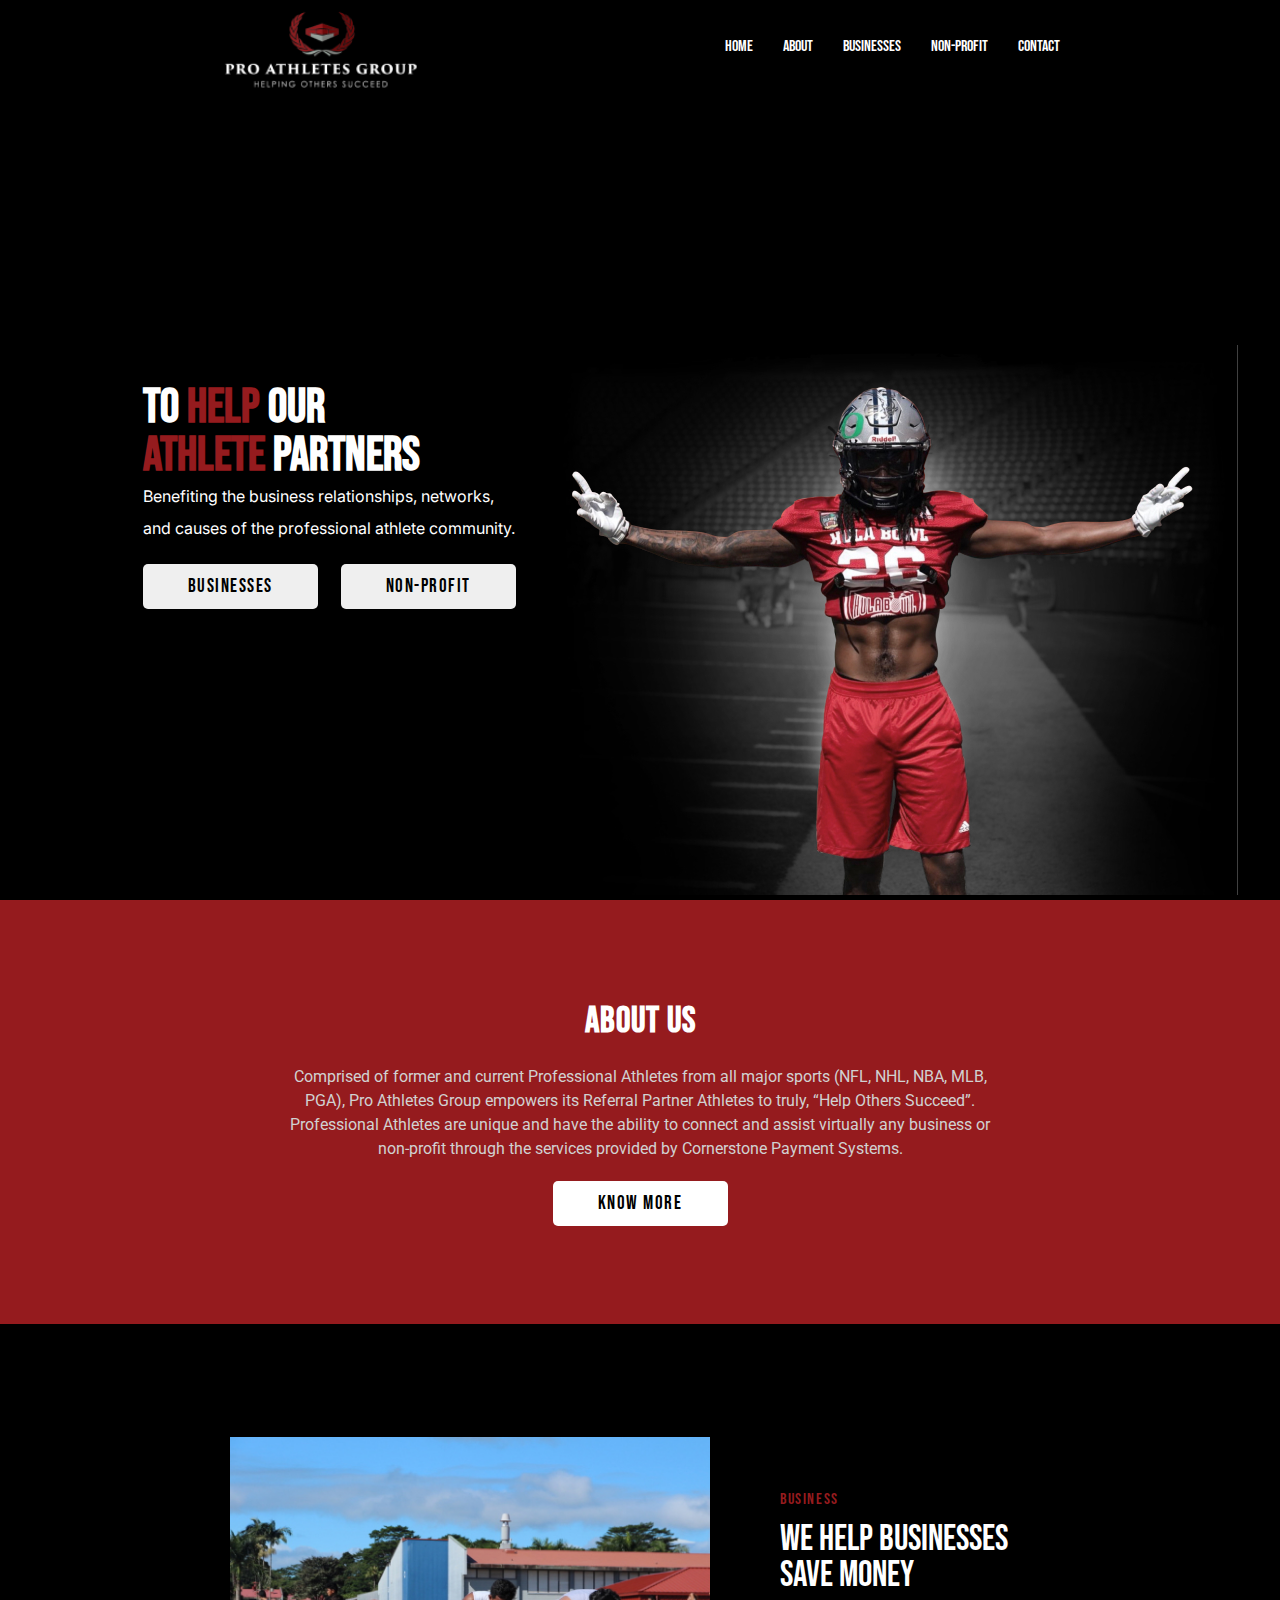
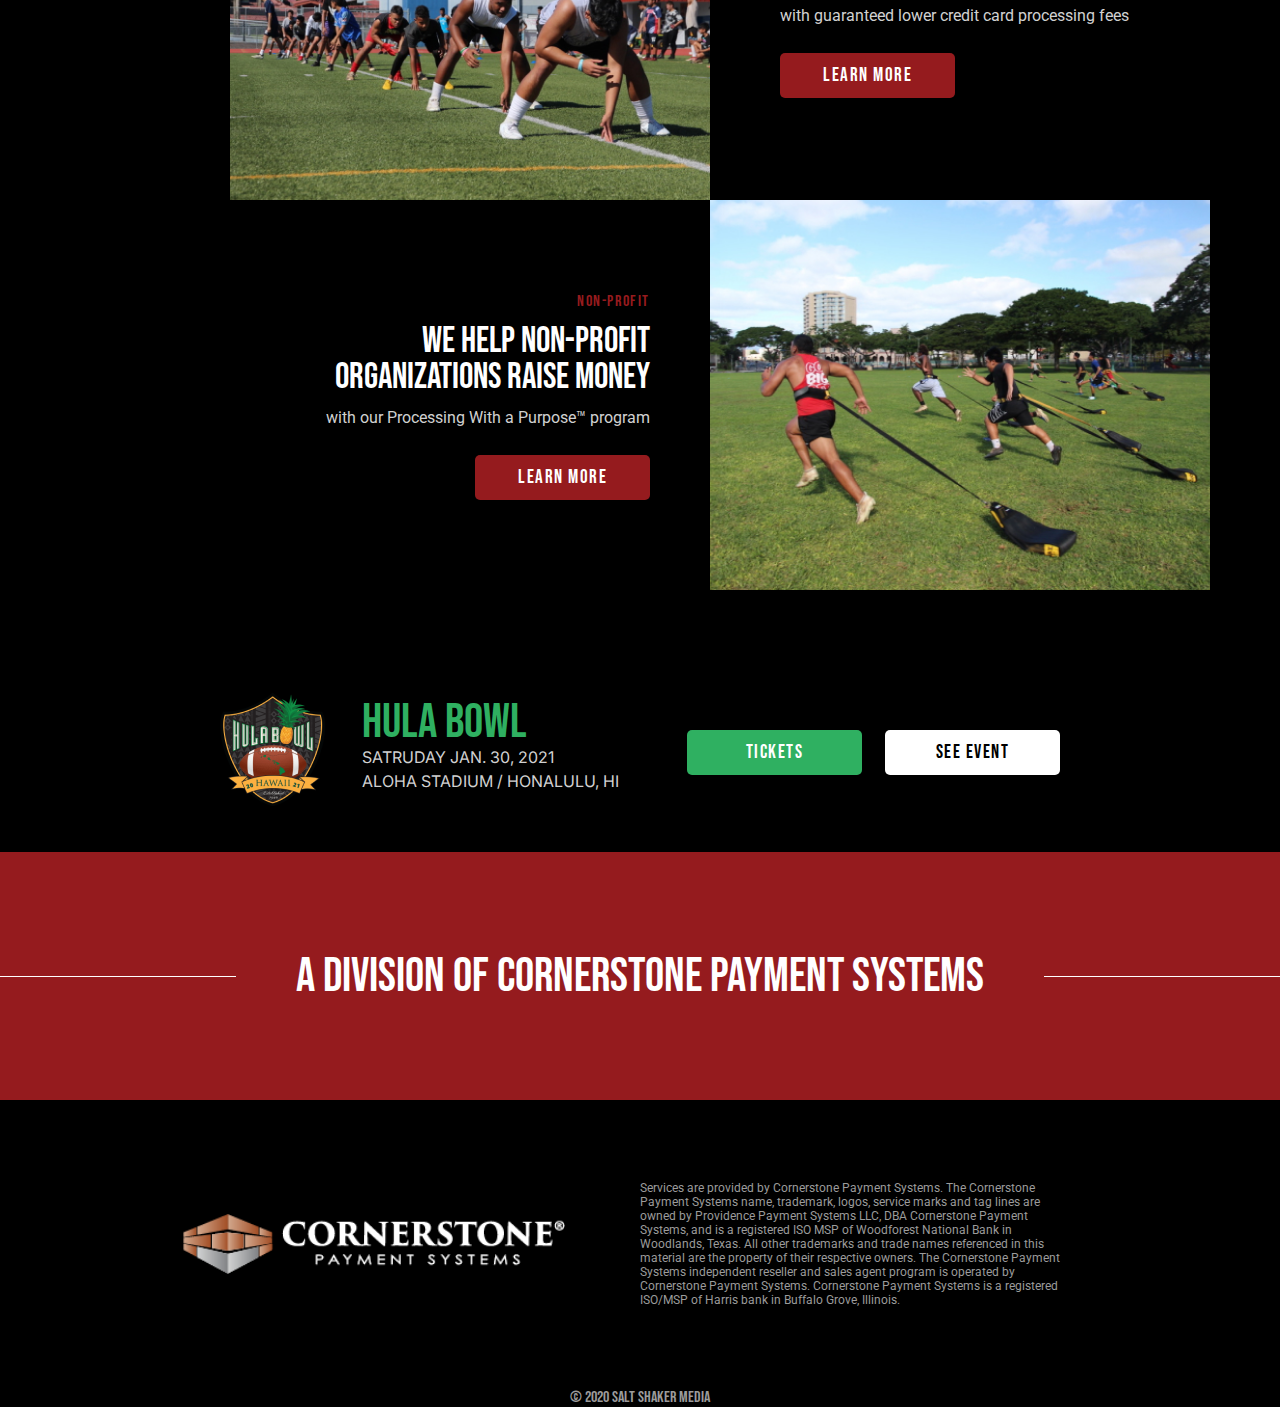
==== index.html @ 0347768e "first commit" ====
<!DOCTYPE html>
<html>
<head>
	<title>Pro Athletes Group</title>
	<link rel="preconnect" href="https://fonts.gstatic.com">
	<link href="https://fonts.googleapis.com/css2?family=Bebas+Neue&family=Inter&family=Roboto&display=swap" rel="stylesheet">
	<link rel="stylesheet" type="text/css" href="./styles/main.css">
	<meta name="viewport" content="width=device-width, initial-scale=1.0">

</head>
<body>
	<div class="banner">
		<div class="banner__wrapper">
			<header>
				<nav class="nav">
					<div class="nav__brand">
						<img src="./images/logo.png">
					</div>
					<ul class="nav__items">
						<li class="nav__items__item">HOME</li>
						<li class="nav__items__item">ABOUT</li>
						<li class="nav__items__item">BUSINESSES</li>
						<li class="nav__items__item">NON-PROFIT</li>
						<li class="nav__items__item">CONTACT</li>
					</ul>
				</nav>
			</header>
			<section class="hero">
				<div class="hero__content">
					<h1>TO <span>HELP</span> OUR <br/> <span>ATHLETE</span> PARTNERS</h1>
					<p>Benefiting the business relationships, networks, and causes of the professional athlete community.</p>
					<div class="hero__content__buttons">
						<button class="btn bg--red">BUSINESSES</button>
						<button class="btn bg--red">NON-PROFIT</button>
					</div>
				</div>
				<div class="hero__image">
					<img src="./images/hero-image-black.jpg">
				</div>
			</section>
		</div>
	</div>
	<section class="about">
		<div class="about__contents">
			<h2>ABOUT US</h2>

			<p>Comprised of former and current Professional Athletes from all major sports (NFL, NHL, NBA, MLB, PGA), Pro Athletes Group empowers its Referral Partner Athletes to truly, “Help Others Succeed”. Professional Athletes are unique and have the ability to connect and assist virtually any business or non-profit through the services provided by Cornerstone Payment Systems.</p>

			<button class="btn btn--light">KNOW MORE</button>
		</div>
	</section>

	<!-- businesses and non-profit section -->
	<section class="programs">
		<div class="business-nonProfit">
			<div class="businesses">
				<div class="businesses__image">
					<img src="./images/375-1.jpg" alt="">
				</div>
				<div class="businesses__details">
					<h6>BUSINESS</h6>
					<h2>WE HELP BUSINESSES <br/>SAVE MONEY</h2>
					<p>with guaranteed lower credit card processing fees</p>
					<button class="btn btn--red">LEARN MORE</button>
				</div>
			</div>
			<div class="nonProfit">
				<div class="nonProfit__image">
					<img src="./images/376-1.jpg" alt="">
				</div>
				<div class="nonProfit__details">
					<h6>NON-PROFIT</h6>
					<h2>WE HELP NON-PROFIT <br/> ORGANIZATIONS RAISE MONEY</h2>
					<p>with our Processing With a Purpose™ program</p>
					<button class="btn btn--red">LEARN MORE</button>
				</div>
			</div>
		</div>

		<div class="events">
			<div class="event">
				<div class="event__image">
					<img src="./images/hula-bowl-1.png" alt="">
				</div>
				<div class="event__details">
					<h2>HULA BOWL</h2>
					<p>SATRUDAY  JAN. 30, 2021</p>
					<p>ALOHA STADIUM / HONALULU, HI </p>
				</div>
			</div>
			<div class="events__buttons">
				<button class="btn btn--green">TICKETS</button>
				<button class="btn btn--light">SEE EVENT</button>
			</div>
		</div>
	</section>
	<div class="division">
		<h2 class="division__text">A DIVISION OF CORNERSTONE PAYMENT SYSTEMS</h2>
	</div>

	<footer>
		<div class="services">
			<div class="services__image">
				<img src="./images/image-1.png" alt="">
			</div>
			<div class="services__content">
				<p>
					Services are provided by Cornerstone Payment Systems. The Cornerstone Payment Systems name, trademark, logos, service marks and tag lines are owned by Providence Payment Systems LLC, DBA Cornerstone Payment Systems, and is a registered ISO MSP of Woodforest National Bank in Woodlands, Texas. All other trademarks and trade names referenced in this material are the property of their respective owners. The Cornerstone Payment Systems independent reseller and sales agent program is operated by Cornerstone Payment Systems. Cornerstone Payment Systems is a registered ISO/MSP of Harris bank in Buffalo Grove, Illinois.
				</p>
			</div>
		</div>
		<div class="copyright">
			<p>© 2020 Salt Shaker Media</p>
		</div>
	</footer>
</body>
</html>
---- styles/main.css ----
:root{
	--red: #951B1E;
	--lightgrey: #D1D1D1;
	--green: #2FB061;
	--white:#fff;
	--black:#000000;
}
*{
	padding: 0;
	margin: 0;
	box-sizing: border-box;
}

body{
	font-family: 'Bebas Neue', cursive;
	width: 100vw;
	height: 100%;
	font-size: 16px;
	font-weight: 400;
}
.banner{
	background: var(--black);
	width: 100%;
	overflow: hidden;
}
.banner__wrapper{
	max-width: 1440px;
	margin: 0 auto;
}
.nav{
	height: 92px;
	width: 100%;
	padding: 0 220px;
	display: flex;
	justify-content: space-between;
	align-items: center;
}
.nav__brand{
	height: 100%;
}
.nav__brand img{
	height: 100%;
	object-fit: contain;
}
.nav__items{
	display: flex;
	align-items: center;
	list-style: none;
}
.nav__items__item{
	font-size: 1rem;
	color: #fff;
}
.nav__items__item:hover{
	color: var(--red);
	cursor: pointer;
}

.nav__items__item:not(:first-child){
	margin-left: 30px;
}

.hero{
	height: calc(100vh - 92px);
	display: flex;
	justify-content: center;
	align-items: center;
	padding-left: 220px;
	padding-right: 120px;
}
.hero__content{
	text-align: left;
	line-height: 1;
	margin-right: 20px;
	min-width: 380px;
}
.hero__content h1{
	color: var(--white);
	font-size: 3rem;
	line-height: 1;
}
.hero__content h1 span{
	color: var(--red);
}
.hero__content p{
	color: var(--white);
	font-family: 'Inter', sans-serif;
	font-size: 1rem;
	line-height: 200%;
	font-weight: 400;
	margin-bottom: 20px;
}
.hero__image{
	align-self: flex-end;
	max-width: 700px;
}
.hero__image img{

}

.hero__content__buttons button:first-child{
	margin-right: 20px;
}

.about{
	background: var(--red);
	text-align: center;
	height: 424px;
	display: flex;
	flex-direction: column;
	align-items: center;
	justify-content: center;
}

.about__contents h2{
	font-size: 2.25rem;
	line-height: 1.33;
	color: var(--white);
	letter-spacing: 1px;
	margin-bottom: 20px;
}
.about__contents p{
	font-size: 1rem;
	line-height: 1.5;
	color: var(--lightgrey);
	margin-bottom: 20px;
	font-family: 'Roboto', sans-serif;
	margin-bottom: 20px;
	max-width: 700px;
}

.programs{
	background: var(--black);
}

.business-nonProfit{
	margin: 0 auto;
	height: 928px;
	width: 1440px;
	padding: 50px 160px;
	display: flex;
	flex-direction: column;
	align-items: center;
	justify-content: center;
}
.businesses{
	display: flex;
	align-items: center;
	justify-content: center;
	height: 413px;
	align-self: flex-start;
}
.businesses__image{
	height: 100%;
	width: 620px;
	padding: 50px 70px 0 70px;
}
.businesses__details{
	text-align: left;
}
.businesses__details h6, .nonProfit__details h6{
	font-size: 1rem;
	line-height: 1.5;
	letter-spacing: 0.1em;
	color: var(--red);
	margin-bottom: 10px;
	font-weight: 400;
}

.businesses__details h2, .nonProfit__details h2{
	font-size: 2.25rem;
	line-height: 1;
	color: var(--white);
	margin-bottom: 10px;
	font-weight: 400;
}

.businesses__details p, .nonProfit__details p{
	font-size: 1rem;
	line-height: 1.5;
	color: var(--lightgrey);
	margin-bottom: 25px;
	font-family: 'Roboto', sans-serif; 
}
.nonProfit__image img, .businesses__image img{
	object-fit: cover;
	height: 100%;
	width: 100%;
}

.nonProfit{
	display: flex;
	align-items: center;
	justify-content: center;
	height: 390px;
	align-self: flex-end;
}
.nonProfit__image{
	height: 100%;
	width: 585px;
	order: 2;
	padding: 0 70px 0 15px;
	margin-left: 45px;
}
.nonProfit__details{
	text-align: right;
}
.events{
	height: 200px;
	padding: 0 220px;
	display: flex;
	justify-content: space-between;
	align-items: center;
}
.event{
	display: flex;
	align-items: center;
}
.event__image{
	height: 100%;
	margin-right: 35px;
}
.event__image img{
	height: 100%;
	object-fit: contain;
}
.event__details h2{
	font-size: 3rem;
	font-weight: 400;
	line-height: .5;
	color: var(--green);
	margin-bottom: 10px;
}
.event__details p{
	font-size: 1rem;
	font-weight: 400;
	line-height: 1.5;
	color: var(--lightgrey);
	font-family: 'Inter', sans-serif;
}
.events__buttons button:first-child{
	margin-right: 20px;
}

.division{
	height: 248px;
	text-align: center;
	background: var(--red);
	display: flex;
	align-items: center;
	justify-content: center;
}
.division__text{
	font-size: 3rem;
	font-weight: 400;
	color: var(--white);
	position: relative;
}
.division__text:before, .division__text:after{
	content: "";
	position: absolute;
	top: 50%;
	transform: translateY(-50%);
	height: 1px;
	width: 100%;
	background: var(--white);
}
.division__text:before{
	left: -60px;
	transform: translateX(-100%);
} 
.division__text:after{
	right: -60px;
	transform: translateX(100%);
} 
footer{
	background: var(--black);
	height: 307px;
	display: flex;
	flex-direction: column;
	align-items: center;
	justify-content: space-between;
	padding: 0 220px;
}
.services{
	display: flex;
	align-items: center;
	justify-content: center;
	flex:1;
}
.services__image{
	height: 60px;
	width: 50%;
	display: flex;
	justify-content: flex-end;

}
.services__image img{
	margin-right: 75px;

}
.services__content{
	width: 50%;
}
.services__content p{
	color: #9B9B9B;
	font-size: .75rem;
	font-weight: 400;
	font-family: 'Roboto', sans-serif; 
}
.btn{
	width: 175px;
	height: 45px;
	font-size: 1.2rem;
	font-family: 'Bebas Neue', cursive;
	letter-spacing: 1.5px;
	border-radius: 5px;
	border: none;
	outline-width: 0;
	font-weight: 400;
}
.copyright{
	color: #9B9B9B;
	text-align: center;
}
.btn--red{
	background: var(--red);
	color: var(--white);
}

.btn--light{
	background: var(--white);
	color: var(--black);
}

.btn--green{
	background: var(--green);
	color: var(--white);
}
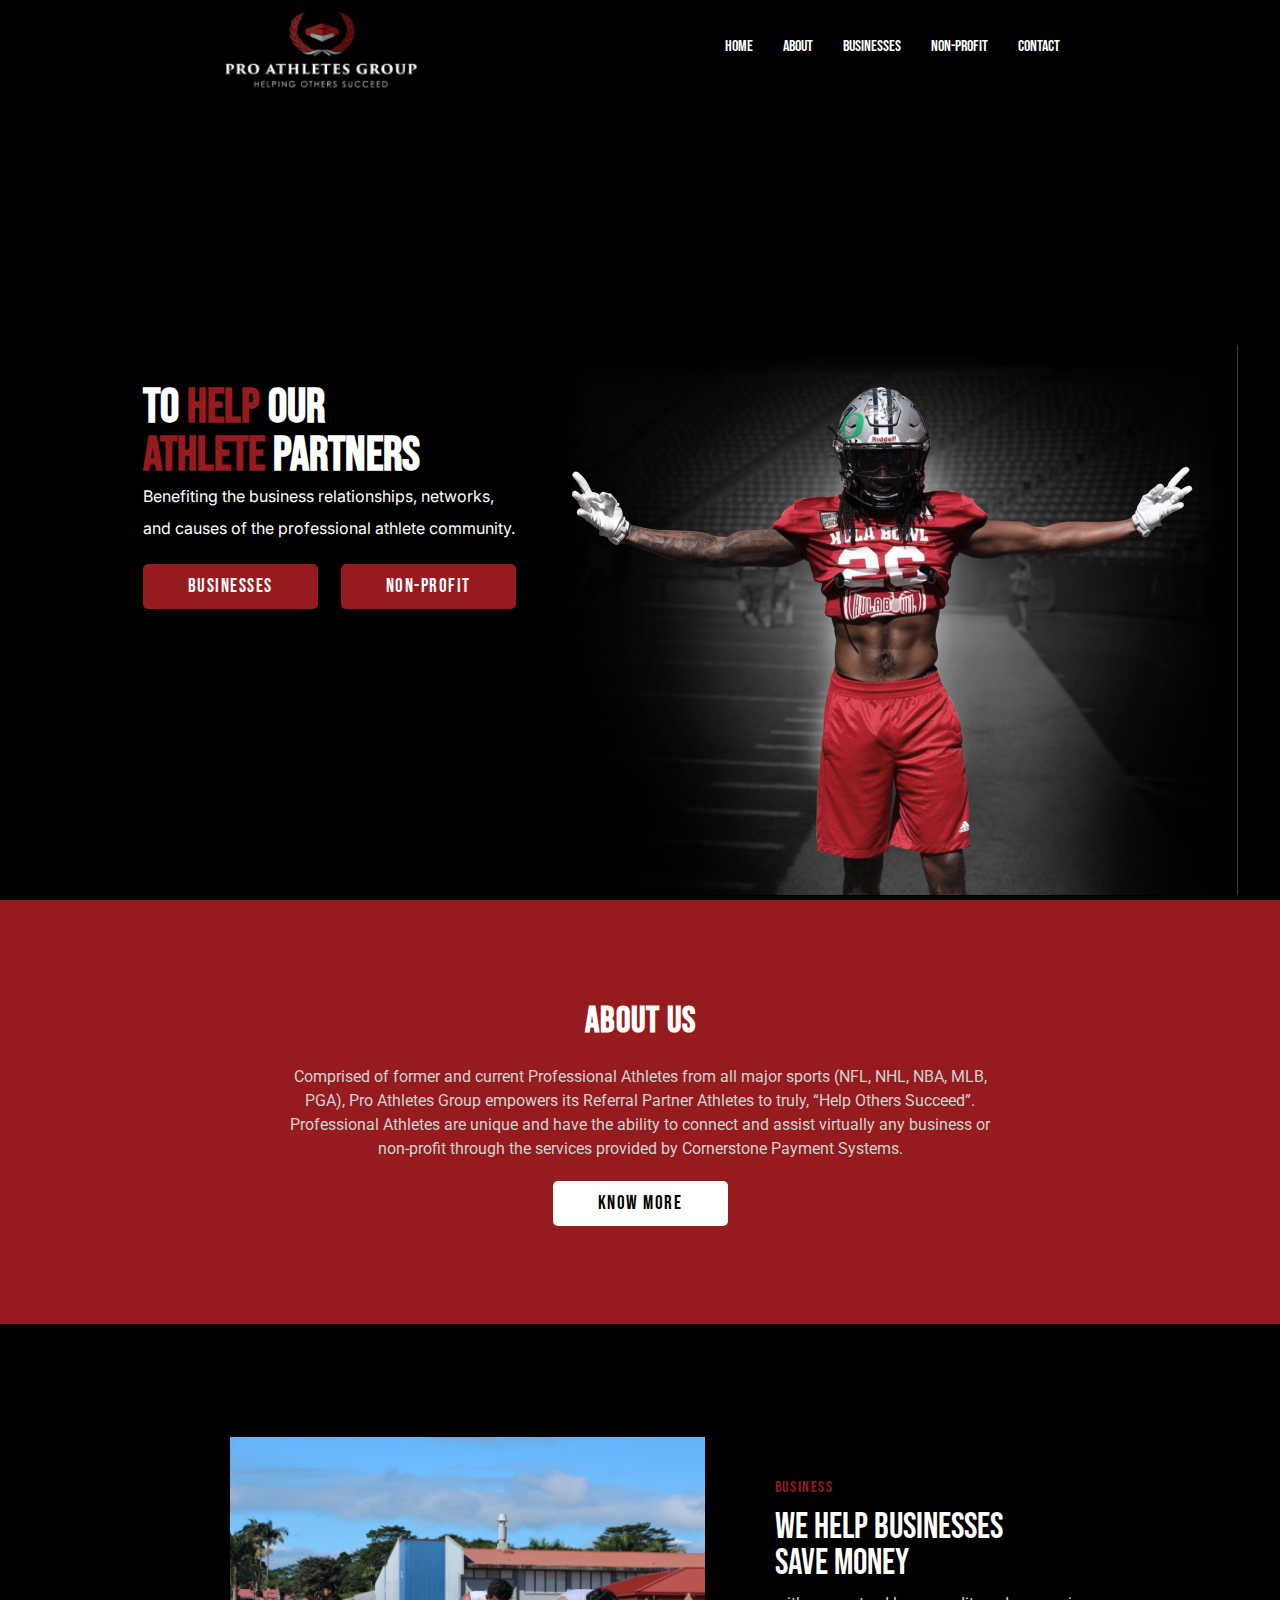
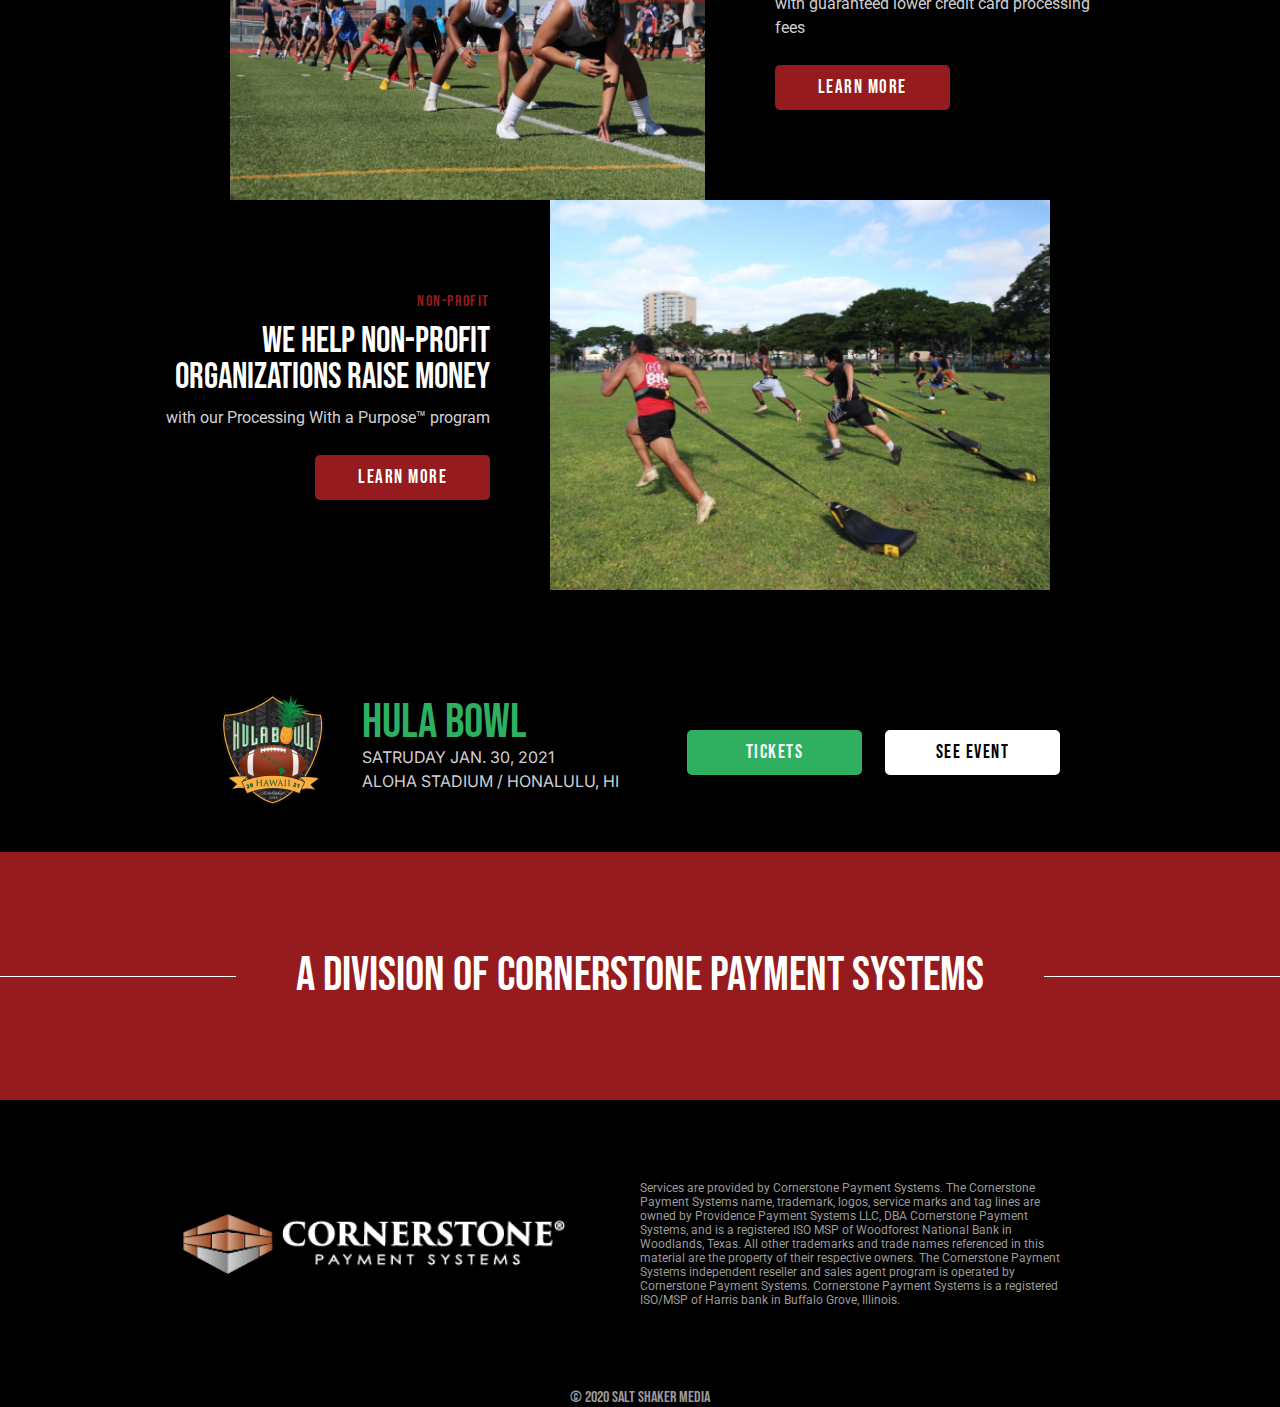
==== commit 13f322ba: "added mobile view" ====
--- a/index.html
+++ b/index.html
@@ -16,13 +16,18 @@
 					<div class="nav__brand">
 						<img src="./images/logo.png">
 					</div>
-					<ul class="nav__items">
+					<ul class="nav__items show">
 						<li class="nav__items__item">HOME</li>
 						<li class="nav__items__item">ABOUT</li>
 						<li class="nav__items__item">BUSINESSES</li>
 						<li class="nav__items__item">NON-PROFIT</li>
 						<li class="nav__items__item">CONTACT</li>
 					</ul>
+					<div class="nav__hamburger">
+						<span class="bar"></span>
+						<span class="bar"></span>
+						<span class="bar"></span>
+					</div>
 				</nav>
 			</header>
 			<section class="hero">
@@ -30,8 +35,8 @@
 					<h1>TO <span>HELP</span> OUR <br/> <span>ATHLETE</span> PARTNERS</h1>
 					<p>Benefiting the business relationships, networks, and causes of the professional athlete community.</p>
 					<div class="hero__content__buttons">
-						<button class="btn bg--red">BUSINESSES</button>
-						<button class="btn bg--red">NON-PROFIT</button>
+						<button class="btn btn--red">BUSINESSES</button>
+						<button class="btn btn--red">NON-PROFIT</button>
 					</div>
 				</div>
 				<div class="hero__image">
@@ -113,5 +118,8 @@
 			<p>© 2020 Salt Shaker Media</p>
 		</div>
 	</footer>
+	<div class="backdrop"> </div>
+
+	<script src="./scripts/app.js"></script>
 </body>
 </html>--- a/styles/main.css
+++ b/styles/main.css
@@ -9,18 +9,20 @@
 	padding: 0;
 	margin: 0;
 	box-sizing: border-box;
+/*	background: #000 !important;
+  color: #0f0 !important;
+  outline: solid #f00 1px !important;*/
 }
 
 body{
 	font-family: 'Bebas Neue', cursive;
-	width: 100vw;
+	width: 100%;
 	height: 100%;
 	font-size: 16px;
 	font-weight: 400;
 }
 .banner{
 	background: var(--black);
-	width: 100%;
 	overflow: hidden;
 }
 .banner__wrapper{
@@ -92,10 +94,8 @@
 }
 .hero__image{
 	align-self: flex-end;
+	width: 100%;
 	max-width: 700px;
-}
-.hero__image img{
-
 }
 
 .hero__content__buttons button:first-child{
@@ -136,7 +136,7 @@
 .business-nonProfit{
 	margin: 0 auto;
 	height: 928px;
-	width: 1440px;
+	max-width: 1440px;
 	padding: 50px 160px;
 	display: flex;
 	flex-direction: column;
@@ -249,12 +249,14 @@
 	display: flex;
 	align-items: center;
 	justify-content: center;
+	overflow: hidden;
 }
 .division__text{
 	font-size: 3rem;
 	font-weight: 400;
 	color: var(--white);
 	position: relative;
+	line-height: 1;
 }
 .division__text:before, .division__text:after{
 	content: "";
@@ -272,7 +274,8 @@
 .division__text:after{
 	right: -60px;
 	transform: translateX(100%);
-} 
+}
+
 footer{
 	background: var(--black);
 	height: 307px;
@@ -308,6 +311,11 @@
 	font-weight: 400;
 	font-family: 'Roboto', sans-serif; 
 }
+.copyright{
+	color: #9B9B9B;
+	text-align: center;
+}
+
 .btn{
 	width: 175px;
 	height: 45px;
@@ -318,11 +326,9 @@
 	border: none;
 	outline-width: 0;
 	font-weight: 400;
-}
-.copyright{
-	color: #9B9B9B;
-	text-align: center;
-}
+	cursor: pointer;
+}
+
 .btn--red{
 	background: var(--red);
 	color: var(--white);
@@ -337,3 +343,181 @@
 	background: var(--green);
 	color: var(--white);
 }
+.nav__hamburger{
+	display: none;
+}
+.backdrop{
+	display: none;
+	position: fixed;
+	top: 0;
+	left: 0;
+	width: 100%;
+	height: 100%;
+	background: rgba(0,0,0,.8);
+	z-index: 20;
+}
+
+.backdrop.show{
+	display: block;
+}
+
+
+
+
+
+
+@media screen and (max-width: 414px){
+	.nav{
+		height: 75px;
+		position: absolute;
+		top: 0;
+		left: 0;
+		padding: 0 20px;
+	}
+	.nav__brand{
+		height: 50px;
+	}
+	.nav__items{
+		display: none;
+		height: 100vh;
+	    width: 80%;
+	    position: fixed;
+	    top: 0;
+	    left: -80%;
+	    transform: translateX(0%);
+	    z-index: 30;
+	    flex-direction: column;
+	    align-items: flex-start;
+	    background: var(--red);
+	    padding: 87px 48px 0 41px;
+	    transition: all 0.2s ease-in;
+	}
+	.nav__items.show{
+		display: flex;
+	}
+	.nav__items__item:not(:first-child) {
+	    margin-left: 0;
+	}
+	.nav__items__item{
+	    margin-left: 0;
+	    margin-bottom: 17px;
+	    font-size: 2.25rem;
+	}
+	.nav__hamburger{
+		display: flex;
+		flex-direction: column;
+		align-items: center;
+		justify-content: center;
+	}
+	.bar{
+		width: 20px;
+		height: 2px;
+		background: var(--white);
+	}
+	.bar:not(:last-child){
+		margin-bottom: 3px;
+	}
+	.hero{
+		margin-top: 75px;
+		flex-direction: column;
+		height: auto;
+		padding: 0;
+	}
+	.hero__image img{
+		width: 100%;
+	}
+	.hero__content{
+		padding: 29px 27px 0 28px;
+		margin-right: 0;
+		text-align: center;
+	}
+	.about{
+		height: auto;
+		padding: 50px 27px 52px 28px;
+	}
+
+	.businesses, .nonProfit{
+		flex-direction: column;
+		height: auto;
+		padding: 50px 27px 0 28px;
+	}
+
+	.businesses__image, .nonProfit__image{
+		height: 100%;
+		width: 100%;
+		padding: 0;
+		margin-bottom: 30px;
+	}
+	.business-nonProfit{
+		padding: 0;
+		height: auto;
+	}
+	
+	.nonProfit__image{
+		width: 100%;
+		order: 0;
+		margin-left: 0;
+	}
+	.nonProfit__details, .businesses__details{
+		text-align: center;
+	}
+	.events{
+		padding: 102px 0 82px 0;
+		flex-direction: column;
+		height: auto;
+	}
+	.event{
+		flex-direction: column;
+	}
+	.event__details{
+		flex-direction: column;
+		text-align: center;
+		margin-bottom: 28px;
+	}
+	.event__image{
+		margin-right: 0;
+		margin-bottom: 40px;
+	}
+	.event__image img{
+		width: 200px;
+		object-fit: contain;
+	}
+
+	.division{
+		padding: 50px 27px 50px 28px;
+		height: auto;
+	} 
+
+	footer{
+		padding: 50px 27px 0 28px;
+		height: auto;
+	}
+	.services{
+		flex-direction: column;
+	}
+	.services__image, .services__content{
+		width: 100%;
+	}
+	.services__content{
+		text-align: center;
+		margin-bottom: 25px;
+	}
+	.services__image{
+		margin-bottom: 30px;
+		padding: 0 10px;
+	}
+	.services__image img{
+		margin-right: 0;
+		width: 100%;
+		object-fit: contain;
+	}
+	.copyright{
+		width: 100%;
+		padding: 24px 37px 27px 37px;
+	}
+	.btn{
+		width: 150px;
+		height: 45px;
+	}
+
+}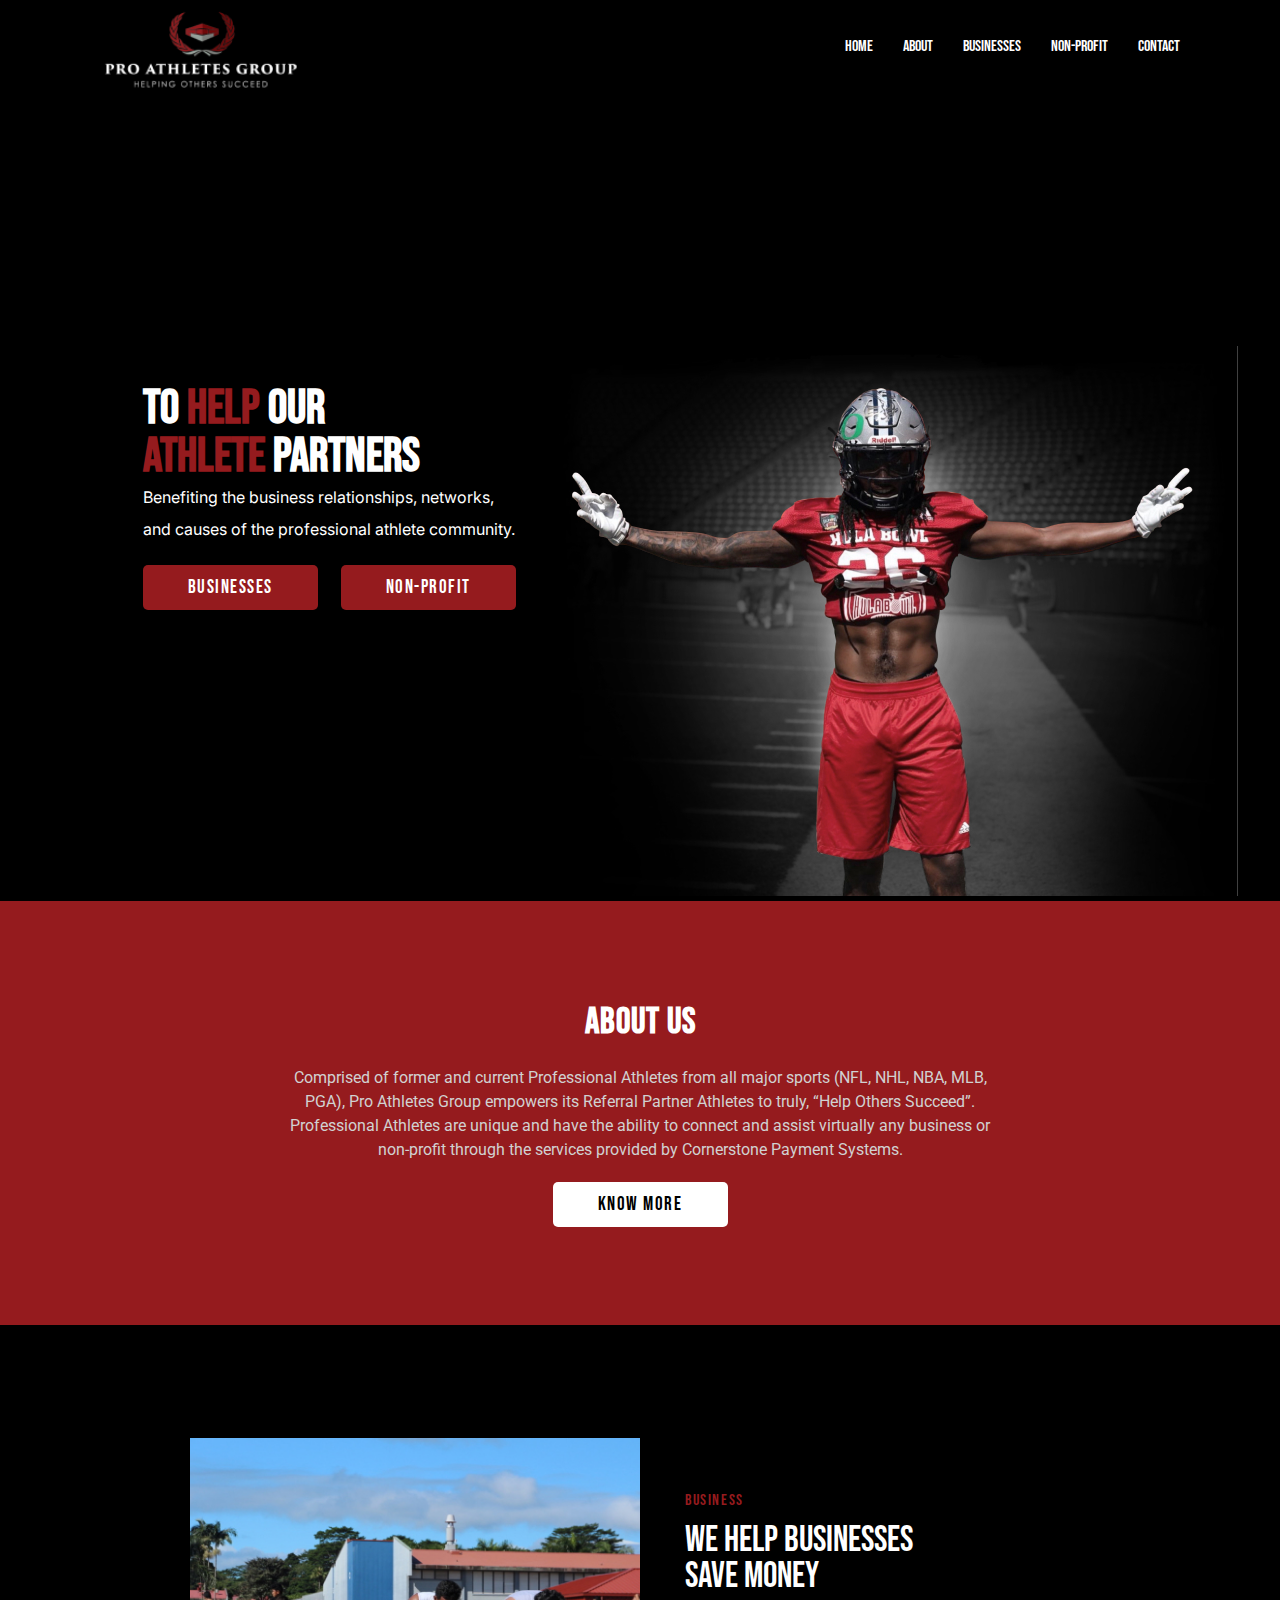
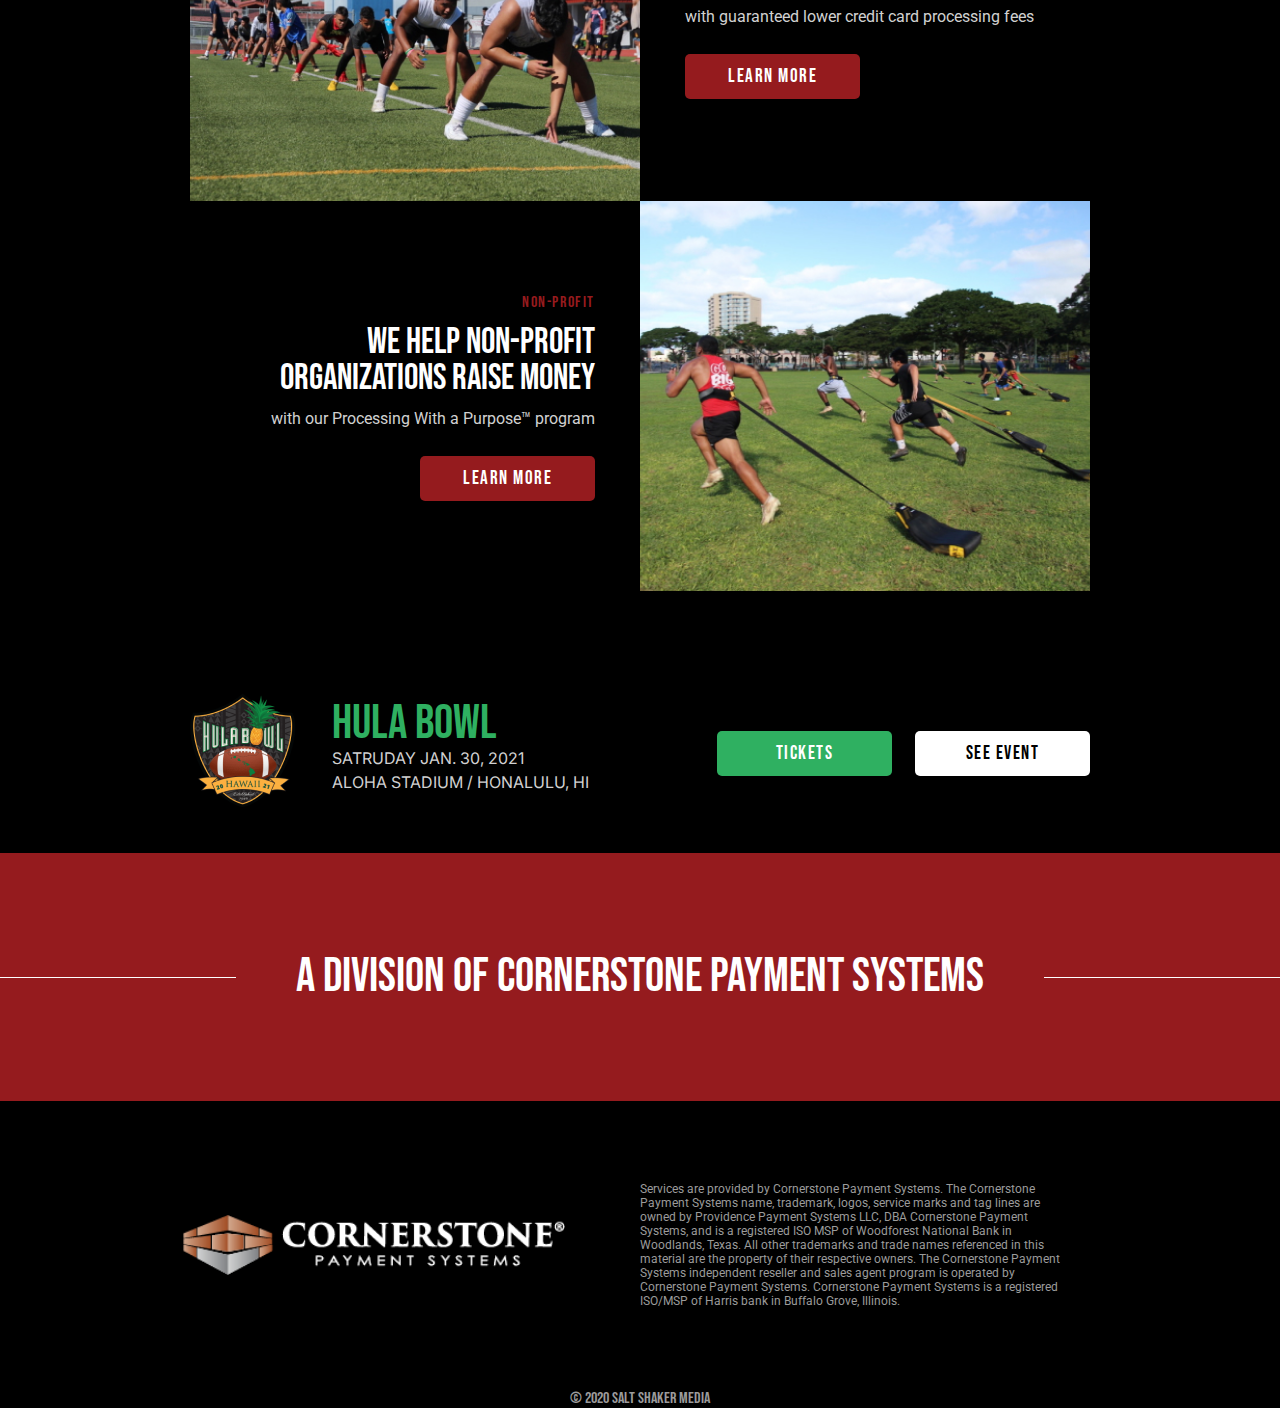
==== commit 294bfa63: "added about page" ====
--- a/index.html
+++ b/index.html
@@ -9,27 +9,28 @@
 
 </head>
 <body>
+
+	<header>
+		<nav class="nav">
+			<div class="nav__brand">
+				<img src="./images/logo.png">
+			</div>
+			<ul class="nav__items show">
+				<li class="nav__items__item">HOME</li>
+				<li class="nav__items__item">ABOUT</li>
+				<li class="nav__items__item">BUSINESSES</li>
+				<li class="nav__items__item">NON-PROFIT</li>
+				<li class="nav__items__item">CONTACT</li>
+			</ul>
+			<div class="nav__hamburger">
+				<span class="bar"></span>
+				<span class="bar"></span>
+				<span class="bar"></span>
+			</div>
+		</nav>
+	</header>
 	<div class="banner">
 		<div class="banner__wrapper">
-			<header>
-				<nav class="nav">
-					<div class="nav__brand">
-						<img src="./images/logo.png">
-					</div>
-					<ul class="nav__items show">
-						<li class="nav__items__item">HOME</li>
-						<li class="nav__items__item">ABOUT</li>
-						<li class="nav__items__item">BUSINESSES</li>
-						<li class="nav__items__item">NON-PROFIT</li>
-						<li class="nav__items__item">CONTACT</li>
-					</ul>
-					<div class="nav__hamburger">
-						<span class="bar"></span>
-						<span class="bar"></span>
-						<span class="bar"></span>
-					</div>
-				</nav>
-			</header>
 			<section class="hero">
 				<div class="hero__content">
 					<h1>TO <span>HELP</span> OUR <br/> <span>ATHLETE</span> PARTNERS</h1>
--- a/styles/main.css
+++ b/styles/main.css
@@ -29,10 +29,17 @@
 	max-width: 1440px;
 	margin: 0 auto;
 }
+header{
+	width: 100%;
+	background: var(--black);
+	border-bottom: 1px solid black;
+}
 .nav{
+	max-width: 1440px;
 	height: 92px;
 	width: 100%;
 	padding: 0 220px;
+	margin: 0 auto;
 	display: flex;
 	justify-content: space-between;
 	align-items: center;
@@ -63,12 +70,14 @@
 }
 
 .hero{
+	border: none;
 	height: calc(100vh - 92px);
 	display: flex;
 	justify-content: center;
 	align-items: center;
 	padding-left: 220px;
 	padding-right: 120px;
+	position: relative;
 }
 .hero__content{
 	text-align: left;
@@ -206,7 +215,9 @@
 	text-align: right;
 }
 .events{
+	margin: 0 auto;
 	height: 200px;
+	max-width: 1440px;
 	padding: 0 220px;
 	display: flex;
 	justify-content: space-between;
@@ -343,6 +354,12 @@
 	background: var(--green);
 	color: var(--white);
 }
+.bg-black{
+	background: var(--black);
+}
+.bg-brown{
+	background: #161616;
+}
 .nav__hamburger{
 	display: none;
 }
@@ -362,11 +379,7 @@
 }
 
 
-
-
-
-
-@media screen and (max-width: 414px){
+@media screen and (max-width: 500px){
 	.nav{
 		height: 75px;
 		position: absolute;
@@ -520,4 +533,103 @@
 		height: 45px;
 	}
 
-}+}
+
+@media screen and (max-width: 1099px) and (min-width: 799px){
+	.nav{
+		padding: 0 20px;
+	}
+	.events{
+		padding: 0 100px;
+	}
+	.business-nonProfit {
+	    margin: 0 auto;
+	    height: 928px;
+	    width: 800px;
+	    padding: 50px 0px;
+	    display: flex;
+	    flex-direction: column;
+	    align-items: center;
+	    justify-content: center;
+	}
+	.nonProfit{
+		height: 300px;
+		align-self: flex-end;
+	}
+	.businesses{
+		height: 330px;
+	}
+	.nonProfit__image {
+	    width: 400px;
+	    order: 2;
+	    padding: 0 20px 0 0px;
+	    margin-left: 45px;
+	}
+	.businesses__image {
+	    width: 400px;
+	    padding: 50px 0px 0 20px;
+	    margin-right: 45px;
+	}
+	.events{
+		margin: 0 auto;
+		width: 800px;
+		padding: 0 20px;
+	}
+	.division__text{
+		width: 50%;
+	}
+
+	footer{
+		padding: 0 20px;
+	}
+	.services__image{
+		height: 40px;
+	}
+	.services__image img{
+		height: 100%;
+		object-fit: contain;
+	}
+	.btn{
+		width: 150px;
+		height: 45px;
+	}
+}
+
+
+@media screen and (max-width: 1439px) and (min-width: 1099px){
+	.nav{
+		padding: 0 100px;
+	}
+	.events{
+		padding: 0 100px;
+	}
+	.business-nonProfit {
+	    margin: 0 auto;
+	    height: 928px;
+	    width: 1100px;
+	    padding: 50px 0px;
+	    display: flex;
+	    flex-direction: column;
+	    align-items: center;
+	    justify-content: center;
+	}
+	.nonProfit__image {
+	    width: 550px;
+	    order: 2;
+	    padding: 0 100px 0 0px;
+	    margin-left: 45px;
+	}
+	.businesses__image {
+	    width: 550px;
+	    padding: 50px 0px 0 100px;
+	    margin-right: 45px;
+	}
+	.events{
+		margin: 0 auto;
+		width: 1100px;
+		padding: 0 100px;
+	}
+
+
+
+
